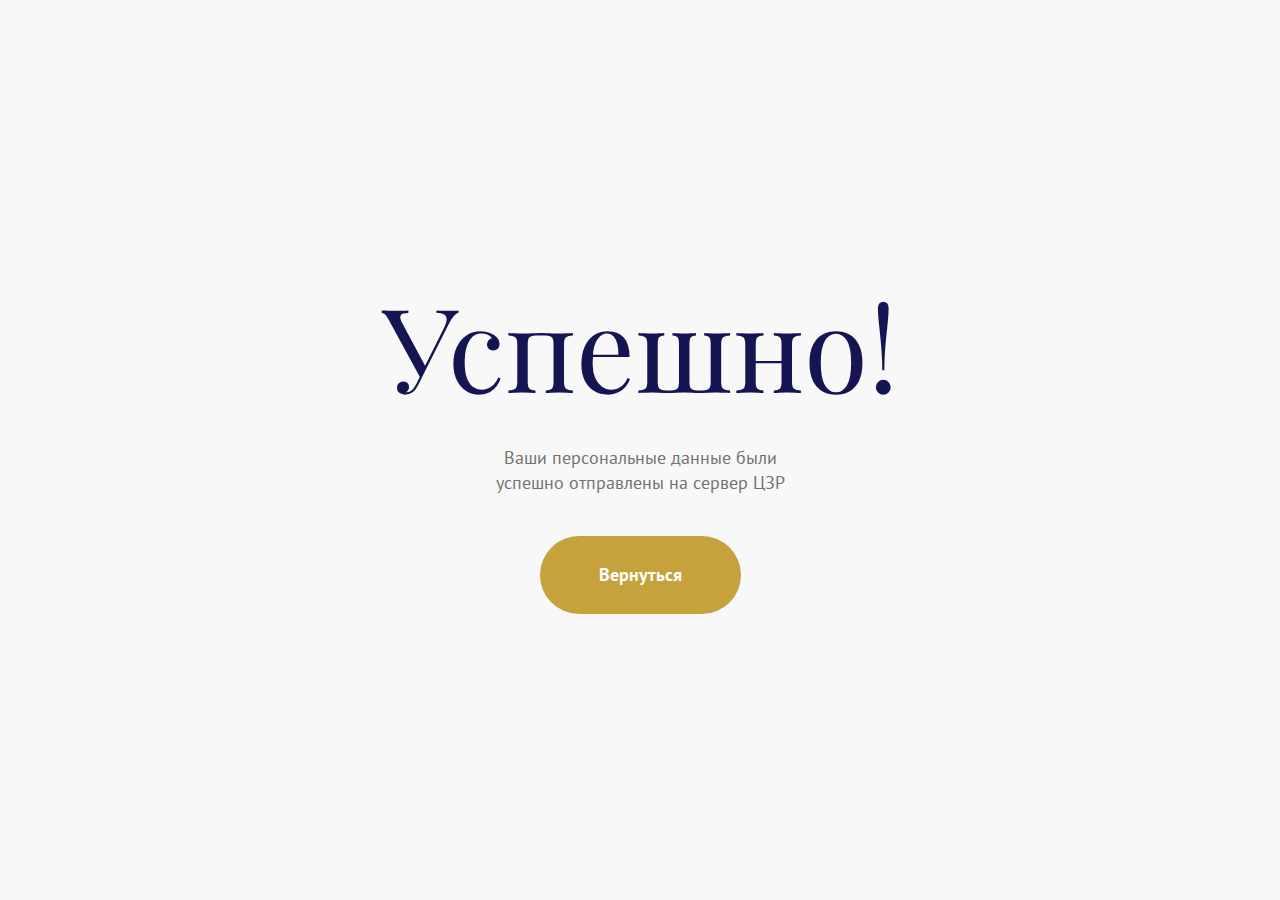
==== success.html @ 6fdf0104 "success page" ====
<!DOCTYPE html>
<html lang="ru">

<head>
	<meta charset="UTF-8" />
	<meta name="viewport" content="width=device-width, initial-scale=1.0" />
	<link rel="icon" type="image/png" href="public/images/favicon.png">
	<title>Успех - Развитие человека</title>

	<!-- STYLES -->

	<link rel="stylesheet" href="public/stylesheets/global.css?12444">

	<link rel="stylesheet" href="public/stylesheets/success-page.css?67262">

	<link rel="stylesheet" href="public/stylesheets/tablet.css?12444">
	<link rel="stylesheet" href="public/stylesheets/mobile.css?12444">
	<!-- END STYLES -->
</head>

<body class="success-page">
	<h1>Успешно!</h1>
	<p>Ваши персональные данные были <br>успешно отправлены на сервер ЦЗР</p>
	<div class="center">
		<a href="/human-development/" class="btn">Вернуться</a>
	</div>
</body>

</html>
---- public/stylesheets/global.css ----
@import url("https://fonts.googleapis.com/css2?family=PT+Sans:wght@400;700&family=Playfair+Display&display=swap");
* {
  padding: 0;
  margin: 0;
  -webkit-box-sizing: border-box;
          box-sizing: border-box;
}

::-moz-selection {
  background-color: #c5a23b;
  color: #fff;
}

::selection {
  background-color: #c5a23b;
  color: #fff;
}

html,
body {
  position: relative;
  height: 100%;
}

.site-wrapper {
  width: 100%;
  height: 100%;
}

.swiper-wrapper {
  will-change: transform;
}

body {
  line-height: 1.4;
  font-family: "PT Sans", sans-serif;
}
body {
  font-size: 14px;
}
@media screen and (min-width: 992px) {
  body {
    font-size: calc(1.1235955056vw + 2.8539325843px);
  }
}
@media screen and (min-width: 1170px) {
  body {
    font-size: 16px;
  }
}

[data-swiper-parallax-y] {
  will-change: transform;
}

h1,
h2,
h3 {
  color: #151554;
  font-family: "Playfair Display", serif;
  font-weight: 400;
  line-height: 1;
}

h4 {
  color: #C5A23B;
  font-weight: bold;
}

a {
  display: inline-block;
  text-decoration: none;
  color: inherit;
  -webkit-transition: all 0.25s ease;
  transition: all 0.25s ease;
}

img {
  display: block;
  margin: 0;
  max-width: 100%;
}

section {
  overflow-y: auto !important;
  background-color: #f8f8f8;
}
section h2 {
  line-height: 1;
}
section h2 {
  font-size: 85px;
}
@media screen and (min-width: 992px) {
  section h2 {
    font-size: calc(8.0818965517vw + 4.8275862069px);
  }
}
@media screen and (min-width: 1920px) {
  section h2 {
    font-size: 160px;
  }
}

.screen-block {
  min-height: 100%;
  height: auto;
  position: relative;
}
.screen-block {
  padding-right: 85px;
}
@media screen and (min-width: 992px) {
  .screen-block {
    padding-right: calc(8.4269662921vw + 1.404494382px);
  }
}
@media screen and (min-width: 1170px) {
  .screen-block {
    padding-right: 100px;
  }
}

.blue-gradient {
  background: linear-gradient(150deg, #282895 5.34%, #181869 114.76%);
  color: #E0E0FF;
}
.blue-gradient h2 {
  color: #E0E0FF;
}

.star {
  position: absolute;
}

.btn {
  display: inline-block;
  width: -webkit-fit-content;
  width: -moz-fit-content;
  width: fit-content;
  font-weight: bold;
  background-color: #C5A23B;
  color: #fff;
  -webkit-transition: all 0.25s ease;
  transition: all 0.25s ease;
  cursor: pointer;
}
.btn {
  padding-top: 22px;
  padding-bottom: 22px;
}
@media screen and (min-width: 992px) {
  .btn {
    padding-top: calc(2.2471910112vw - 0.2921348315px);
    padding-bottom: calc(2.2471910112vw - 0.2921348315px);
  }
}
@media screen and (min-width: 1170px) {
  .btn {
    padding-top: 26px;
    padding-bottom: 26px;
  }
}
.btn {
  padding-left: 50px;
  padding-right: 50px;
}
@media screen and (min-width: 992px) {
  .btn {
    padding-left: calc(5.0561797753vw - 0.1573033708px);
    padding-right: calc(5.0561797753vw - 0.1573033708px);
  }
}
@media screen and (min-width: 1170px) {
  .btn {
    padding-left: 59px;
    padding-right: 59px;
  }
}
.btn {
  font-size: 14px;
}
@media screen and (min-width: 992px) {
  .btn {
    font-size: calc(2.2471910112vw - 8.2921348315px);
  }
}
@media screen and (min-width: 1170px) {
  .btn {
    font-size: 18px;
  }
}
.btn {
  border-radius: 99px;
}
@media screen and (min-width: 992px) {
  .btn {
    border-radius: calc(10.1123595506vw - 1.3146067416px);
  }
}
@media screen and (min-width: 1170px) {
  .btn {
    border-radius: 117px;
  }
}
.btn:hover {
  background-color: #cbab4f;
}

.header {
  display: none;
}

.text-center {
  text-align: center;
}

.calc {
  width: 200px;
  -webkit-box-shadow: 0 0 50px rgba(0, 0, 0, 0.5);
          box-shadow: 0 0 50px rgba(0, 0, 0, 0.5);
  position: fixed;
  left: 50%;
  top: 50%;
  -webkit-transform: translate(-50%, -50%);
      -ms-transform: translate(-50%, -50%);
          transform: translate(-50%, -50%);
  padding: 10px;
  z-index: 15000;
  font-size: 16px;
  background-color: #fff;
}
.calc.hidden {
  display: none;
}
.calc .row {
  display: -webkit-box;
  display: -ms-flexbox;
  display: flex;
  -webkit-box-align: center;
      -ms-flex-align: center;
          align-items: center;
  -webkit-box-pack: justify;
      -ms-flex-pack: justify;
          justify-content: space-between;
  gap: 5px;
  margin-bottom: 10px;
}
.calc .row span:first-child {
  font-weight: bold;
}
.calc input {
  width: 100%;
  -webkit-box-flex: 1;
      -ms-flex-positive: 1;
          flex-grow: 1;
  padding: 5px;
}

.overflow {
  overflow-y: hidden !important;
}

.animation-1 {
  opacity: 0;
}
.animation-1.active {
  -webkit-animation: fade-in 2s ease-in-out 0s 1 forwards;
          animation: fade-in 2s ease-in-out 0s 1 forwards;
}

.animation-2 {
  opacity: 0;
}
.animation-2.active {
  -webkit-animation: fade-in 2s ease-in-out 0.5s 1 forwards;
          animation: fade-in 2s ease-in-out 0.5s 1 forwards;
}

.animation-3 {
  opacity: 0;
}
.animation-3.active {
  -webkit-animation: fade-in-up 1s ease-in-out 1s 1 forwards;
          animation: fade-in-up 1s ease-in-out 1s 1 forwards;
}

.animation-4 {
  opacity: 0;
}
.animation-4.active {
  -webkit-animation: fade-in 2s ease-in-out 1s 1 forwards;
          animation: fade-in 2s ease-in-out 1s 1 forwards;
}

@-webkit-keyframes fade-in {
  from {
    opacity: 0;
  }
  to {
    opacity: 1;
  }
}

@keyframes fade-in {
  from {
    opacity: 0;
  }
  to {
    opacity: 1;
  }
}
@-webkit-keyframes fade-in-up {
  from {
    opacity: 0;
    -webkit-transform: translateY(150px);
            transform: translateY(150px);
  }
  to {
    opacity: 1;
    -webkit-transform: translateY(0);
            transform: translateY(0);
  }
}
@keyframes fade-in-up {
  from {
    opacity: 0;
    -webkit-transform: translateY(150px);
            transform: translateY(150px);
  }
  to {
    opacity: 1;
    -webkit-transform: translateY(0);
            transform: translateY(0);
  }
}
.menu-btn {
  display: -webkit-box;
  display: -ms-flexbox;
  display: flex;
  -ms-flex-wrap: nowrap;
      flex-wrap: nowrap;
  -webkit-box-align: center;
      -ms-flex-align: center;
          align-items: center;
  gap: 6px;
}
.menu-btn.burger-menu-close {
  -webkit-box-pack: center;
      -ms-flex-pack: center;
          justify-content: center;
}
.menu-btn.burger-menu-close img {
  width: 9px;
  height: 9px;
}
.menu-btn img {
  width: 11px;
  height: 9px;
  -webkit-transition: all 0.2s;
  transition: all 0.2s;
}
.menu-btn:hover img {
  -webkit-transform: scale(1.05);
      -ms-transform: scale(1.05);
          transform: scale(1.05);
}/*# sourceMappingURL=global.css.map */
---- public/stylesheets/success-page.css ----
.success-page {
  padding: 0 10px;
  background-color: #F8F8F8;
  display: -webkit-box;
  display: -ms-flexbox;
  display: flex;
  -webkit-box-orient: vertical;
  -webkit-box-direction: normal;
      -ms-flex-direction: column;
          flex-direction: column;
  -webkit-box-align: center;
      -ms-flex-align: center;
          align-items: center;
  -webkit-box-pack: center;
      -ms-flex-pack: center;
          justify-content: center;
}
.success-page h1 {
  color: #151554;
  font-size: calc((1vw + 1vh) * 5.35);
  margin-bottom: calc((1vw + 1vh) * 1.9);
}
.success-page p {
  text-align: center;
  color: #727272;
  font-size: 18px;
  margin-bottom: calc((1vw + 1vh) * 1.9);
}
@media screen and (max-width: 586px) {
  .success-page p {
    max-width: 225px;
  }
  .success-page p br {
    display: none;
  }
}/*# sourceMappingURL=success-page.css.map */
---- public/stylesheets/tablet.css ----
@media screen and (max-width: 992px) {
  .site-menu-nav-link {
    font-size: 40px;
  }
  .site-menu-form {
    width: 300px;
  }
  [data-swiper-parallax-y] {
    -webkit-transform: translate3d(0, 0, 0) !important;
            transform: translate3d(0, 0, 0) !important;
  }
  [data-swiper-parallax-scale] {
    -webkit-transform: translate3d(0, 0, 0) scale(1) !important;
            transform: translate3d(0, 0, 0) scale(1) !important;
  }
  [data-swiper-parallax-opacity] {
    opacity: 1 !important;
  }
  .swiper-slide {
    height: auto !important;
  }
  body {
    font-size: 16px;
    padding-top: 65px;
  }
  section {
    overflow-y: inherit !important;
  }
  section h2 {
    font-size: 60px;
  }
}
@media screen and (max-width: 992px) and (min-width: 320px) {
  section h2 {
    font-size: calc(5.9523809524vw + 40.9523809524px);
  }
}
@media screen and (max-width: 992px) and (min-width: 992px) {
  section h2 {
    font-size: 100px;
  }
}
@media screen and (max-width: 992px) {
  .screen-block {
    padding-right: 0;
    min-height: 0;
  }
  .hero {
    -webkit-box-orient: vertical;
    -webkit-box-direction: reverse;
        -ms-flex-direction: column-reverse;
            flex-direction: column-reverse;
  }
  .site-wrapper-pagination, .hero__right--content, .hero__logo, .hero__book {
    display: none;
  }
  .swiper-slide {
    -webkit-transform: translate3d(0, 0, 0) !important;
            transform: translate3d(0, 0, 0) !important;
  }
  .hero__left {
    width: 100%;
    padding: 279px 10px 50px;
    text-align: center;
  }
  .hero__left .star-2 {
    left: auto;
    right: 0;
    width: 45px;
    top: 420px;
  }
  .hero__left .star-1 {
    left: 20px;
    top: 245px;
    width: 26px;
  }
  .hero__right {
    padding: 20px 10px 157px;
  }
  .hero__right h2 {
    padding-left: 0;
    width: 100%;
    text-align: center;
  }
  .hero__right .star {
    width: 35px;
    right: auto;
    left: 20px;
    top: 160px;
  }
  .hero__left--content {
    max-width: 320px;
    width: 100%;
    margin: 0 auto;
  }
  .hero__left--descr {
    max-width: 275px;
    width: 100%;
    margin: 0 auto;
  }
  .hero__authors {
    margin: 30px 0;
  }
  .hero__authors--row {
    -webkit-box-pack: center;
        -ms-flex-pack: center;
            justify-content: center;
    gap: 5px;
  }
  .hero__authors--row img {
    width: 72px;
    height: 72px;
  }
  .hero-book-mobile {
    display: block;
    position: absolute;
    width: 100%;
    left: 0;
    top: -150px;
  }
  .hero-book-mobile img {
    max-width: 100%;
    margin: 0 auto;
    -webkit-filter: drop-shadow(30px 10px 100px rgba(0, 0, 0, 0.3));
            filter: drop-shadow(30px 10px 100px rgba(0, 0, 0, 0.3));
  }
  .hero-content-mobile {
    display: block;
    padding: 50px 10px;
    text-align: center;
  }
  .hero-content-mobile p {
    color: #8c8c8c;
    margin: 0 auto 30px;
    padding: 0 10px;
    max-width: 320px;
    width: 100%;
  }
  .hero-content-mobile ul {
    max-width: 320px;
    width: 100%;
    margin: 0 auto;
    padding-bottom: 15px;
    text-align: left;
    padding-left: 30px;
  }
  .hero-content-mobile ul li {
    font-size: 14px;
    line-height: 1.4;
    margin-bottom: 15px;
  }
  .header {
    display: -webkit-box;
    display: -ms-flexbox;
    display: flex;
    -webkit-box-align: center;
        -ms-flex-align: center;
            align-items: center;
    -webkit-box-pack: justify;
        -ms-flex-pack: justify;
            justify-content: space-between;
    background-color: #fff;
    padding: 20px 10px;
    position: absolute;
    width: 100%;
    top: 0;
    left: 0;
    z-index: 10;
  }
  .header .logo img {
    width: 135px;
  }
  .header .burger-menu {
    display: -webkit-box;
    display: -ms-flexbox;
    display: flex;
    -webkit-box-align: center;
        -ms-flex-align: center;
            align-items: center;
    gap: 5px;
  }
  .header .burger-menu img {
    width: 13px;
  }
  .for-whom {
    padding: 60px 10px;
    gap: 50px;
  }
  .for-whom h2 {
    padding: 0;
    width: 100%;
  }
  .for-whom-content {
    -ms-flex-wrap: wrap;
        flex-wrap: wrap;
  }
  .for-whom .star-1 {
    width: 33px;
    left: 15px;
    top: 68%;
  }
  .for-whom .star-2 {
    width: 45px;
    right: 10px;
    top: 45%;
  }
  .of-what h2 {
    font-size: 50px;
  }
  .of-what-right {
    width: 400px;
  }
  .of-what-left {
    -webkit-box-pack: start;
        -ms-flex-pack: start;
            justify-content: start;
    gap: 40px;
  }
  .authors h2 {
    font-size: 30px;
    padding: 0 16px;
    margin-bottom: 80px;
  }
  .quotes {
    padding: 100px 10px;
  }
  .quotes-item {
    font-size: 20px;
  }
  .quotes .line {
    margin: 30px auto;
  }
  .video {
    min-height: 640px;
    -webkit-box-align: start;
        -ms-flex-align: start;
            align-items: start;
    padding-right: 40px;
  }
  .video h2 {
    width: 100%;
    margin: 0;
    display: none;
  }
  .video h2.mobile {
    display: block;
    text-align: center;
  }
  .course-registration {
    padding: 90px 10px 0px;
  }
  .course-registration-form {
    grid-template-columns: repeat(2, 1fr);
    margin: 0;
    padding: 0 10px;
    max-width: 230px;
  }
  .course-registration .footer {
    position: relative;
    padding: 0;
    padding-top: 38px;
  }
}
@media screen and (max-width: 768px) {
  .site-menu-header {
    display: -webkit-box;
    display: -ms-flexbox;
    display: flex;
  }
  .site-menu-form, .site-menu-close {
    display: none;
  }
  .site-menu-nav {
    height: calc(100vh - 65px);
    padding: 75px 10px 0px;
  }
  .site-menu-nav nav {
    -webkit-box-pack: center;
        -ms-flex-pack: center;
            justify-content: center;
    -webkit-box-align: center;
        -ms-flex-align: center;
            align-items: center;
    min-height: 500px;
  }
  .site-menu-nav-link {
    width: 100%;
    text-align: center;
  }
  .learn-what-item-title {
    font-size: 20px;
  }
  .learn-what-item ul {
    padding-left: 30px;
    max-width: 320px;
    margin: 0 auto;
    text-align: left;
  }
  .learn-what-item li {
    font-size: 16px;
  }
  .of-what h2 {
    font-size: 60px;
  }
  .of-what-left {
    display: none;
  }
  .of-what-right {
    width: 100%;
  }
  .of-what-right h2 {
    display: block;
  }
  .of-what .text-center {
    text-align: center;
  }
  .of-what-items-mobile {
    display: -webkit-box;
    display: -ms-flexbox;
    display: flex;
    -webkit-box-pack: center;
        -ms-flex-pack: center;
            justify-content: center;
    margin-bottom: 30px;
    gap: 15px;
  }
  .of-what-items-mobile .of-what-item {
    -webkit-box-orient: vertical;
    -webkit-box-direction: normal;
        -ms-flex-direction: column;
            flex-direction: column;
    gap: 10px;
    font-size: 18px;
    color: #E0E0FF;
    width: -webkit-fit-content;
    width: -moz-fit-content;
    width: fit-content;
  }
  .of-what-items-mobile .of-what-item .number {
    font-size: 40px;
    max-width: none;
    text-align: left;
  }
  .course-registration-form {
    grid-template-columns: repeat(1, 1fr);
    padding: 0;
  }
  .course-registration .footer {
    -webkit-box-orient: vertical;
    -webkit-box-direction: normal;
        -ms-flex-direction: column;
            flex-direction: column;
    -webkit-box-pack: center;
        -ms-flex-pack: center;
            justify-content: center;
    -webkit-box-align: center;
        -ms-flex-align: center;
            align-items: center;
    gap: 15px;
    text-align: center;
    font-size: 14px;
  }
}/*# sourceMappingURL=tablet.css.map */
---- public/stylesheets/mobile.css ----
@media screen and (max-width: 586px) {
  .for-whom {
    padding: 50px 10px;
    gap: 30px;
  }
  .for-whom-content {
    -webkit-box-orient: vertical;
    -webkit-box-direction: normal;
        -ms-flex-direction: column;
            flex-direction: column;
  }
  .for-whom-item {
    width: 100%;
  }
  .learn-what-wrapper {
    padding: 0 10px;
  }
  .learn-what h2 {
    margin-bottom: 20px;
  }
  .learn-what-item {
    -webkit-box-orient: vertical;
    -webkit-box-direction: normal;
        -ms-flex-direction: column;
            flex-direction: column;
  }
  .learn-what-item-col {
    padding: 0;
    width: 100%;
    text-align: center;
  }
  .learn-what-item-title {
    font-size: 20px;
    margin-bottom: 20px;
  }
  .learn-what-item-title br {
    display: none;
  }
  .of-what-right {
    padding: 50px 10px;
  }
  .of-what-right-content {
    gap: 5px;
  }
  .of-what-right-content .badge {
    font-size: 14px;
    padding: 15px 20px;
  }
  .of-what-right-content .badge:nth-child(4) {
    -webkit-box-ordinal-group: 6;
        -ms-flex-order: 5;
            order: 5;
  }
  .of-what-right-content .badge:nth-child(5) {
    -webkit-box-ordinal-group: 5;
        -ms-flex-order: 4;
            order: 4;
  }
  .authors {
    padding: 50px 10px;
  }
  .authors h2 {
    -webkit-box-flex: 0;
        -ms-flex-positive: 0;
            flex-grow: 0;
    margin-bottom: 30px;
    margin-top: 35px;
    padding: 0;
    font-size: 29px;
  }
  .authors h2 br {
    display: none;
  }
  .authors .zvezda {
    width: 100px;
  }
  .authors-row {
    margin: 0;
  }
  .authors-row.mobile {
    display: -webkit-box;
    display: -ms-flexbox;
    display: flex;
    gap: 20px;
    margin-bottom: 30px;
  }
  .authors-row.mobile .authors-item {
    display: block;
  }
  .authors-item {
    display: none;
  }
  .quotes {
    padding-top: 98px;
    padding-bottom: 128px;
  }
  .quotes::after {
    background-image: url(../images/quotes/bg-mobile.png);
    background-size: cover;
  }
  .reviews-slider-btn {
    display: none;
  }
  .reviews-top-row.mobile .reviews-slider-btn {
    display: block;
  }
  .reviews-top-row.mobile {
    -webkit-box-ordinal-group: 3;
        -ms-flex-order: 2;
            order: 2;
    margin-top: 11px;
    position: relative;
  }
  .slider-counter {
    font-size: 14px;
  }
  .video {
    padding: 50px 10px;
  }
  .video h2 {
    font-size: 45px;
  }
  .course-registration .free-badge {
    bottom: 100%;
    padding: 12px 14px;
    border-radius: 50px;
  }
  .course-registration h2 {
    font-size: 50px;
  }
}/*# sourceMappingURL=mobile.css.map */
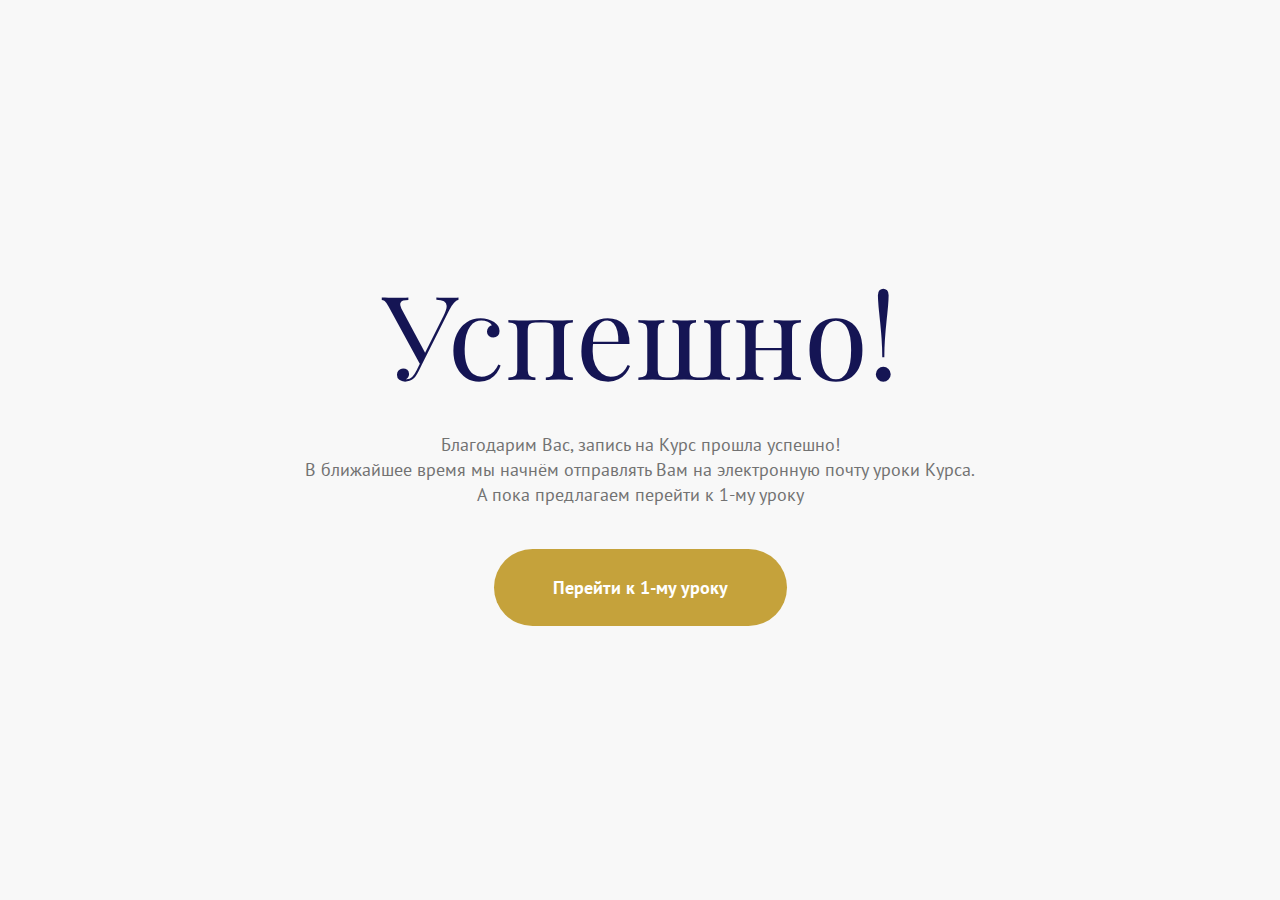
==== commit 06dd23a7: "Update success.html" ====
--- a/success.html
+++ b/success.html
@@ -9,20 +9,20 @@
 
 	<!-- STYLES -->
 
-	<link rel="stylesheet" href="public/stylesheets/global.css?12444">
+	<link rel="stylesheet" href="public/stylesheets/global.css?28012024">
 
-	<link rel="stylesheet" href="public/stylesheets/success-page.css?67262">
+	<link rel="stylesheet" href="public/stylesheets/success-page.css?28012024">
 
-	<link rel="stylesheet" href="public/stylesheets/tablet.css?12444">
-	<link rel="stylesheet" href="public/stylesheets/mobile.css?12444">
+	<link rel="stylesheet" href="public/stylesheets/tablet.css?28012024">
+	<link rel="stylesheet" href="public/stylesheets/mobile.css?28012024">
 	<!-- END STYLES -->
 </head>
 
 <body class="success-page">
 	<h1>Успешно!</h1>
-	<p>Ваши персональные данные были <br>успешно отправлены на сервер ЦЗР</p>
+	<p>Благодарим Вас, запись на Курс прошла успешно! <br/>В ближайшее время мы начнём отправлять Вам на электронную почту уроки Курса. <br/>А пока предлагаем перейти к 1-му уроку</p>
 	<div class="center">
-		<a href="/human-development/" class="btn">Вернуться</a>
+		<a href="/human-development/" class="btn">Перейти к 1-му уроку</a>
 	</div>
 </body>
 
